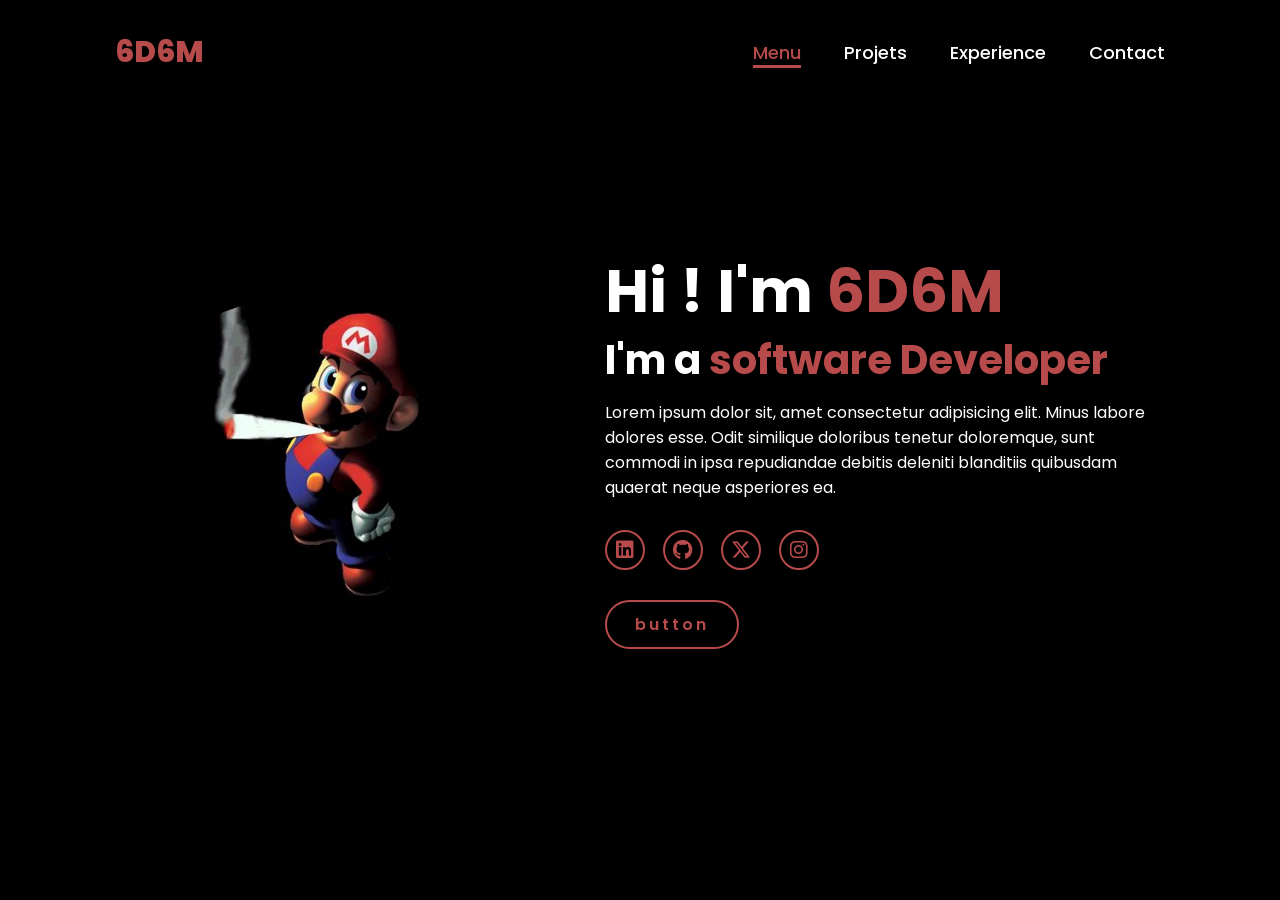
==== html.html @ 11e48981 "prtfl internet" ====
<!DOCTYPE html>
<html lang="en">
<head>
    <meta charset="UTF-8">
    <meta name="viewport" content="width=device-width, initial-scale=1.0">
    <link rel="stylesheet" href="https://cdnjs.cloudflare.com/ajax/libs/font-awesome/6.5.2/css/all.min.css">
    <link rel="stylesheet" href="/css/css.css">
    <title>Document</title>
</head>
<body>

    <header>
        <a href="#" class="logo">6D6M</a>

        <nav>
            <a href="#" class="active">Menu</a>
            <a href="#">Projets</a>
            <a href="#">Experience</a>
            <a href="#">Contact</a>
        </nav>
    </header>

    <section class="home">
        <div class="home-img">
            <img src="/OIP (1).jpg" alt="">
        </div>
        <div class="home-content">
            <h1>Hi ! I'm <span>6D6M</span></h1>
            <h3 class="typing-text">I'm a <span></span></h3>
            <p>Lorem ipsum dolor sit, amet consectetur adipisicing elit. Minus labore dolores esse. Odit similique doloribus tenetur doloremque, sunt commodi in ipsa repudiandae debitis deleniti blanditiis quibusdam quaerat neque asperiores ea.</p>
            <div class="social-icons">
                <a href="#"><i class="fa-brands fa-linkedin"></i></a>
                <a href="#"><i class="fa-brands fa-github"></i></a>
                <a href="#"><i class="fa-brands fa-x-twitter"></i></a>
                <a href="#"><i class="fa-brands fa-instagram"></i></a>
            </div>
            <a href="#" class="btn">button</a>
        </div>
    </section>
</body>
</html>
---- css/css.css ----
@import url('https://fonts.googleapis.com/css2?family=Poppins:wght@100;200;300;400;500;600&display=swap');

*{
    margin: 0;
    padding: 0;
    box-sizing: border-box;
    text-decoration: none;
    border: none;
    outline: none;
    font-family: 'Poppins', sans-serif;
}
html{
    font-size: 62.5%;
}
body{
    width: 100%;
    height: 100vh;
    overflow-x: hidden;
    background-color: black;
    color: white;
}
header{
    margin-top: 20px;
    position: fixed;
    top: 0;
    left: 0;
    width: 100%;
    padding: 1rem 9%;
    background-color: transparent;
    filter: drop-shadow(10px);
    display: flex;
    justify-content: space-between;
    align-items: center;
    z-index: 100;
}
.logo{
    font-size: 3rem;
    color: #b74b4b;
    font-weight: 800;
    cursor: pointer;
    transition: 0.5s ease;
}
.logo:hover{
    transform: scale(1.1);
}
nav a{
    font-size: 1.8rem;
    color: white;
    margin-left: 4rem;
    font-weight: 500;
    transition: 0.3s ease;
    border-bottom: 3px solid transparent;
}
nav a:hover,
nav a.active{
    color: #b74b4b;
    border-bottom: 3px solid #b74b4b;
}
@media(max-width:995px){
    nav{
        position: absolute;
        display: none;
        top: 0;
        right: 0;
        width: 40%;
        border-left: 3px solid #b74b4b;
        border-bottom: 3px solid #b74b4b;
        border-bottom-left-radius: 2rem;
        padding: 1rem solid;
        background-color: #161616;
        border-top: 0.1rem solid rgba(0,0,0,0.1);
    }
    nav.active{
        display: block;
    }
    nav a{
        display: block;
        font-size: 2rem;
        margin: 3rem 0;
    }
    nav a:hover,
    nav a.active{
        padding: 1rem;
        border-radius: 0.5rem;
        border-bottom: 0.5rem solid #b74b4b;
    }
}
section{
    min-height: 100vh;
    padding: 5rem 9% 5rem;
}
.home{
    display: flex;
    justify-content: center;
    align-items: center;
    gap: 8rem;
    background-color: black;
}
.home .home-content h1{
    font-size: 6rem;
    font-weight: 700;
    line-height: 1.3;
}
span{
    color: #b74b4b;
}
.home-content h3{
    font-size: 4rem;
    margin-bottom: 1rem;
    font-weight: 700;
}
.home-content p{
    font-size: 1.6rem;
}
.home-img{
    border-radius: 50%;
}
.home-img img{
    position: relative;
    width: 32vw;
    border-radius: 50%;
    box-shadow: 0 0 25px solid #b74b4b;
    cursor: pointer;
    transition: 0.2s linear;
}
.home-img img:hover{
    font-size: 1.8rem;
    font-weight: 500;
}
.social-icons a{
    display: inline-flex;
    justify-content: center;
    align-items: center;
    width: 4rem;
    height: 4rem;
    background-color: transparent;
    border: 0.2rem solid #b74b4b;
    font-size: 2rem;
    border-radius: 50%;
    margin: 3rem 1.5rem 3rem 0;
    transition: 0.3s ease;
    color: #b74b4b;
}
.social-icons a:hover{
    color: black;
    transform: scale(1.3) translateY(-5px);
    background-color: #b74b4b;
    box-shadow: 0  0 25px #b74b4b;
}
.btn{
    display: inline-block;
    padding: 1rem 2.8rem;
    background-color: black;
    border-radius: 4rem;
    font-size: 1.6rem;
    color: #b74b4b;
    letter-spacing: 0.3rem;
    font-weight: 600;
    border: 2px solid #b74b4b;
    transition: 0.3s ease;
    cursor: pointer;
}
.btn:hover{
    transform: scale3d(1.03);
    background-color: #b74b4b;
    color: black;
    box-shadow: 0 0 25px #b74b4b;
}
.typing-text{
    font-size: 34px;
    font-weight: 600;
    min-width: 280px;
}
.typing-text span{
    position: relative;
}
.typing-text span::before{
    content: "software Developer";
    color: #b74b4b;
    animation: words 15s infinite;
}
.typing-text span::after{
    content: "";
    background-color: black;
    position: absolute;
    width: calc(100% + 8px);
    height: 100%;
    border-left: 3px solid black;
    right: -8;
    animation: cursor 0.6s infinite;
}
@keyframes cursor{
    to{
        border-left: 3px solid #b74b4b;
    }
}
@keyframes words{
    0%, 25%{
        content: "Web Developer";
    }
    26%, 51%{
        content: "Developer";
    }
    52%, 77%{
        content: "Web Designer";
    }
    78%, 100%{
        content: "Bot Developer";
    }
}
@media (max-width: 1000px){
    .home{
        gap: 4rem;
    }
}
@media(max-width:995px){
    .home{
        flex-direction: column;
        margin: 5rem 4rem;
    }
    .home .home-content h3{
        font-size: 2.5rem;
    }
    .home-content h1{
        font-size: 5rem;
    }
    .home-img img{
        width: 70vw;
        margin-top: 4rem;
    }
}
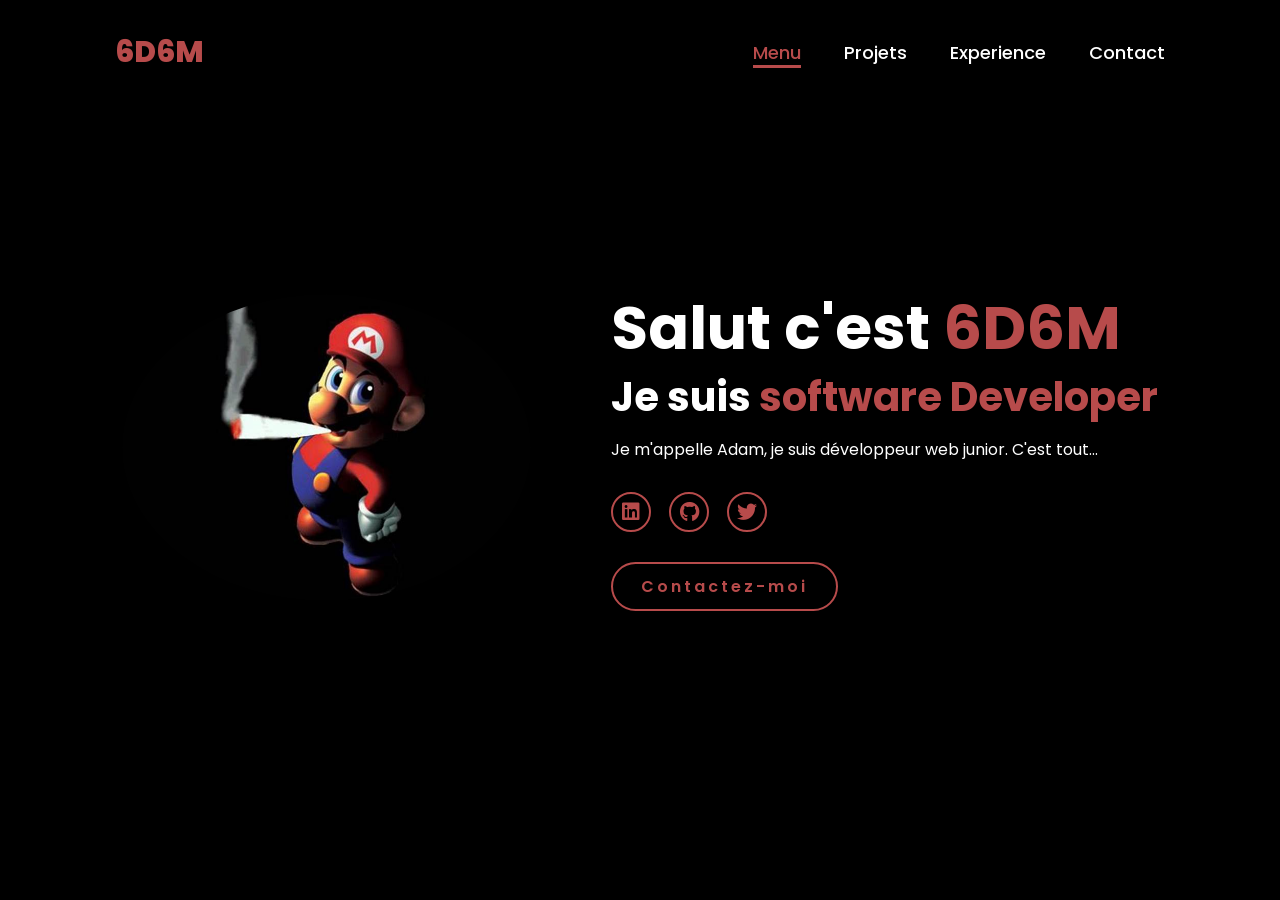
==== commit f66c9dd0: "3.0" ====
--- a/html.html
+++ b/html.html
@@ -11,31 +11,30 @@
 <body>
 
     <header>
-        <a href="#" class="logo">6D6M</a>
+        <a href="/navbar/xxx.html" class="logo">6D6M</a>
 
         <nav>
             <a href="#" class="active">Menu</a>
-            <a href="#">Projets</a>
-            <a href="#">Experience</a>
-            <a href="#">Contact</a>
+            <a href="/navbar/projets.html">Projets</a>
+            <a href="/navbar/experience.html">Experience</a>
+            <a href="/navbar/contact.html">Contact</a>
         </nav>
     </header>
 
     <section class="home">
         <div class="home-img">
-            <img src="/OIP (1).jpg" alt="">
+            <img src="/img/mario.jpg" alt="image">
         </div>
         <div class="home-content">
-            <h1>Hi ! I'm <span>6D6M</span></h1>
-            <h3 class="typing-text">I'm a <span></span></h3>
-            <p>Lorem ipsum dolor sit, amet consectetur adipisicing elit. Minus labore dolores esse. Odit similique doloribus tenetur doloremque, sunt commodi in ipsa repudiandae debitis deleniti blanditiis quibusdam quaerat neque asperiores ea.</p>
+            <h1>Salut c'est <span>6D6M</span></h1>
+            <h3 class="typing-text">Je suis <span></span></h3>
+            <p>Je m'appelle Adam, je suis développeur web junior. C'est tout...</p>
             <div class="social-icons">
-                <a href="#"><i class="fa-brands fa-linkedin"></i></a>
-                <a href="#"><i class="fa-brands fa-github"></i></a>
-                <a href="#"><i class="fa-brands fa-x-twitter"></i></a>
-                <a href="#"><i class="fa-brands fa-instagram"></i></a>
+                <a href="https://www.linkedin.com/in/adam-abbari-3b944a253?utm_source=share&utm_campaign=share_via&utm_content=profile&utm_medium=ios_app"><i class="fa-brands fa-linkedin"></i></a>
+                <a href="https://github.com/6d6m"><i class="fa-brands fa-github"></i></a>
+                <a href="#"><i class="fa-brands fa-twitter"></i></a>
             </div>
-            <a href="#" class="btn">button</a>
+            <a href="#" class="btn">Contactez-moi</a>
         </div>
     </section>
 </body>
--- a/css/css.css
+++ b/css/css.css
@@ -1,5 +1,7 @@
 
 @import url('https://fonts.googleapis.com/css2?family=Poppins:wght@100;200;300;400;500;600&display=swap');
+
+/* RESET */
 
 *{
     margin: 0;
@@ -10,9 +12,15 @@
     outline: none;
     font-family: 'Poppins', sans-serif;
 }
+
+/* HTML J'CROIS */
+
 html{
     font-size: 62.5%;
 }
+
+/* CSS BODY */
+
 body{
     width: 100%;
     height: 100vh;
@@ -20,6 +28,9 @@
     background-color: black;
     color: white;
 }
+
+/* CSS HEADER */
+
 header{
     margin-top: 20px;
     position: fixed;
@@ -34,6 +45,9 @@
     align-items: center;
     z-index: 100;
 }
+
+/* CSS LOGO + HOVER */
+
 .logo{
     font-size: 3rem;
     color: #b74b4b;
@@ -44,6 +58,9 @@
 .logo:hover{
     transform: scale(1.1);
 }
+
+/* NAV + MEDIA QUERY NAV */
+
 nav a{
     font-size: 1.8rem;
     color: white;
@@ -86,10 +103,16 @@
         border-bottom: 0.5rem solid #b74b4b;
     }
 }
+
+/* TAILLE DE LA PAGE */
+
 section{
     min-height: 100vh;
     padding: 5rem 9% 5rem;
 }
+
+/* STYLE PAGE + IMAGE */
+
 .home{
     display: flex;
     justify-content: center;
@@ -128,6 +151,9 @@
     font-size: 1.8rem;
     font-weight: 500;
 }
+
+/* SOCIAL MEDIA */
+
 .social-icons a{
     display: inline-flex;
     justify-content: center;
@@ -148,6 +174,9 @@
     background-color: #b74b4b;
     box-shadow: 0  0 25px #b74b4b;
 }
+
+/* BOUTTON + HOVER */
+
 .btn{
     display: inline-block;
     padding: 1rem 2.8rem;
@@ -167,6 +196,9 @@
     color: black;
     box-shadow: 0 0 25px #b74b4b;
 }
+
+/* ANIMATION CHANGEMENT DE TEXTE */
+
 .typing-text{
     font-size: 34px;
     font-weight: 600;
@@ -178,7 +210,7 @@
 .typing-text span::before{
     content: "software Developer";
     color: #b74b4b;
-    animation: words 15s infinite;
+    animation: words 20s infinite;
 }
 .typing-text span::after{
     content: "";
@@ -190,25 +222,35 @@
     right: -8;
     animation: cursor 0.6s infinite;
 }
+
+/* KEYFRAMES ANIMATION CHANGEMENT DE TEXTE */
+
 @keyframes cursor{
     to{
         border-left: 3px solid #b74b4b;
     }
 }
+
 @keyframes words{
-    0%, 25%{
+    0%, 20%{
         content: "Web Developer";
     }
-    26%, 51%{
+    21%, 41%{
+        content: "Bot Developer";
+    }
+    42%, 62%{
+        content: "Web Designer";
+    }
+    63%, 83%{
+        content: "Flemmard";
+    }
+    84%, 100%{
         content: "Developer";
     }
-    52%, 77%{
-        content: "Web Designer";
-    }
-    78%, 100%{
-        content: "Bot Developer";
-    }
-}
+}
+
+/* RESPONSIVE PART */
+
 @media (max-width: 1000px){
     .home{
         gap: 4rem;
@@ -229,4 +271,78 @@
         width: 70vw;
         margin-top: 4rem;
     }
+}
+
+
+/* CSS PAGE CONTACT */
+
+.containerC{
+    display: flex;
+    justify-content: center;
+    align-items: center;
+}
+
+.mainC{
+    width: 90%;
+    height: 70vh;
+    display: flex;
+    justify-content: center;
+    align-items: center;
+}
+
+.card {
+    width: 320px;
+    height: 384px;
+    margin: 40px;
+    display: flex;
+    justify-content: center;
+    align-items: center;
+    flex-direction: column;
+    border-radius: 30px;
+    background: #212121;
+    box-shadow: 15px 15px 30px rgb(25, 25, 25),
+                -15px -15px 30px rgb(60, 60, 60);
+    position: relative; /* Nécessaire pour le déplacement */
+    transition: transform 0.3s ease-in-out;
+}
+
+.card:hover{
+    box-shadow: -15px -15px 30px rgb(25, 25, 25),
+    15px 15px 30px rgb(60, 60, 60);
+    transform: translate(-10px, -10px); /* Déplace la carte de 20px à droite et en bas */
+}
+
+.imgC img{
+    height: 195px;
+}
+
+.imgC{
+    height: 200px;
+    width: 70%;
+    margin-bottom: 40px;
+    display: flex;
+    justify-content: center;
+    align-items: center;
+}
+
+/* BOUTON DE LA PAGE CONTACT */
+
+.button{
+    display: inline-block;
+    padding: 1.5rem 2.8rem;
+    background-color: black;
+    border-radius: 20px;
+    font-size: 1.6rem;
+    color: #b74b4b;
+    letter-spacing: 0.3rem;
+    font-weight: 600;
+    border: 2px solid #b74b4b;
+    transition: 0.3s ease;
+    cursor: pointer;
+}
+.button:hover{
+    transform: scale3d(1.03);
+    background-color: #b74b4b;
+    color: black;
+    box-shadow: 0 0 25px #b74b4b;
 }
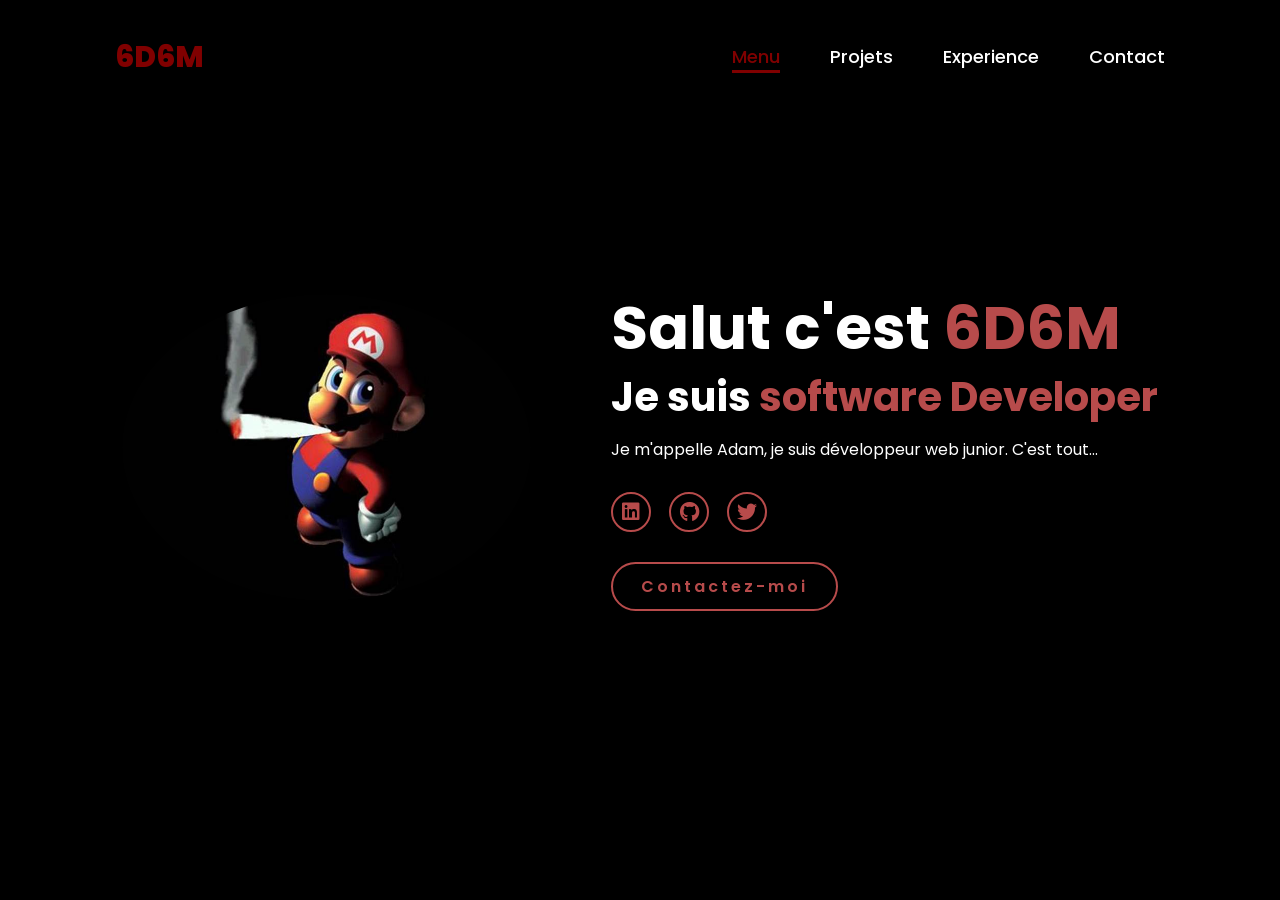
==== commit 5f69444b: "presque fini" ====
--- a/html.html
+++ b/html.html
@@ -10,16 +10,34 @@
 </head>
 <body>
 
+    <script>
+        document.addEventListener("DOMContentLoaded", () => {
+            const toggle = document.getElementById("menu-toggle");
+            const nav = document.getElementById("navbar");
+
+        toggle?.addEventListener("click", () => {
+            nav.classList.toggle("active");
+            toggle.classList.toggle("active");
+            });
+        });
+    </script>
+
+
     <header>
         <a href="/navbar/xxx.html" class="logo">6D6M</a>
 
-        <nav>
-            <a href="#" class="active">Menu</a>
+        <div class="menu-toggle" id="menu-toggle">
+            <i class="fas fa-bars"></i>
+        </div>
+
+        <nav id="navbar">
+            <a href="/html.html" class="active">Menu</a>
             <a href="/navbar/projets.html">Projets</a>
             <a href="/navbar/experience.html">Experience</a>
             <a href="/navbar/contact.html">Contact</a>
-        </nav>
+        </nav> 
     </header>
+
 
     <section class="home">
         <div class="home-img">
@@ -34,8 +52,9 @@
                 <a href="https://github.com/6d6m"><i class="fa-brands fa-github"></i></a>
                 <a href="#"><i class="fa-brands fa-twitter"></i></a>
             </div>
-            <a href="#" class="btn">Contactez-moi</a>
+            <a href="form.html" class="btn">Contactez-moi</a>
         </div>
     </section>
+
 </body>
 </html>
--- a/css/css.css
+++ b/css/css.css
@@ -13,11 +13,13 @@
     font-family: 'Poppins', sans-serif;
 }
 
+
 /* HTML J'CROIS */
 
 html{
     font-size: 62.5%;
 }
+
 
 /* CSS BODY */
 
@@ -29,11 +31,12 @@
     color: white;
 }
 
+
 /* CSS HEADER */
 
 header{
-    margin-top: 20px;
     position: fixed;
+    height : 115px;
     top: 0;
     left: 0;
     width: 100%;
@@ -44,20 +47,24 @@
     justify-content: space-between;
     align-items: center;
     z-index: 100;
-}
+    backdrop-filter : blur(3px);
+}
+
 
 /* CSS LOGO + HOVER */
 
 .logo{
     font-size: 3rem;
-    color: #b74b4b;
+    color: #800000;
     font-weight: 800;
     cursor: pointer;
     transition: 0.5s ease;
 }
+
 .logo:hover{
     transform: scale(1.1);
 }
+
 
 /* NAV + MEDIA QUERY NAV */
 
@@ -69,11 +76,12 @@
     transition: 0.3s ease;
     border-bottom: 3px solid transparent;
 }
-nav a:hover,
-nav a.active{
-    color: #b74b4b;
-    border-bottom: 3px solid #b74b4b;
-}
+
+nav a:hover, nav a.active{
+    color: #800000;
+    border-bottom: 3px solid #800000;
+}
+
 @media(max-width:995px){
     nav{
         position: absolute;
@@ -104,12 +112,14 @@
     }
 }
 
+
 /* TAILLE DE LA PAGE */
 
 section{
     min-height: 100vh;
     padding: 5rem 9% 5rem;
 }
+
 
 /* STYLE PAGE + IMAGE */
 
@@ -151,6 +161,7 @@
     font-size: 1.8rem;
     font-weight: 500;
 }
+
 
 /* SOCIAL MEDIA */
 
@@ -174,6 +185,7 @@
     background-color: #b74b4b;
     box-shadow: 0  0 25px #b74b4b;
 }
+
 
 /* BOUTTON + HOVER */
 
@@ -197,6 +209,7 @@
     box-shadow: 0 0 25px #b74b4b;
 }
 
+
 /* ANIMATION CHANGEMENT DE TEXTE */
 
 .typing-text{
@@ -223,6 +236,7 @@
     animation: cursor 0.6s infinite;
 }
 
+
 /* KEYFRAMES ANIMATION CHANGEMENT DE TEXTE */
 
 @keyframes cursor{
@@ -248,6 +262,7 @@
         content: "Developer";
     }
 }
+
 
 /* RESPONSIVE PART */
 
@@ -273,76 +288,275 @@
     }
 }
 
+@media  (max-width: 1465px){
+    .mainC{
+        display: flex;
+        flex-wrap: wrap;
+    }
+}
+
+
+/* NAV */
+
+@media (max-width: 995px) {
+    nav{
+        flex-direction: column;
+        align-items: center;
+    }
+    nav a{
+        width: 100%;
+        display: flex;
+        align-items: center;
+        justify-content: center;
+    }
+}
+
 
 /* CSS PAGE CONTACT */
 
-.containerC{
-    display: flex;
-    justify-content: center;
-    align-items: center;
-}
-
-.mainC{
+.containerC {
+    display: flex;
+    justify-content: center;
+    align-items: center;
+    margin-top: 80px;
+    width: 100%;
+}
+
+.mainC {
     width: 90%;
-    height: 70vh;
-    display: flex;
-    justify-content: center;
-    align-items: center;
+    max-width: 2000px;
+    min-height: 70vh;
+    display: flex;
+    flex-wrap: wrap;
+    justify-content: center;
+    align-items: center;
+    padding: 40px 0;
+    gap: 40px;
 }
 
 .card {
-    width: 320px;
-    height: 384px;
-    margin: 40px;
-    display: flex;
-    justify-content: center;
-    align-items: center;
+    width: 315px;
+    height: 420px;
+    display: flex;
     flex-direction: column;
+    justify-content: center;
+    align-items: center;
     border-radius: 30px;
-    background: #212121;
-    box-shadow: 15px 15px 30px rgb(25, 25, 25),
-                -15px -15px 30px rgb(60, 60, 60);
-    position: relative; /* Nécessaire pour le déplacement */
-    transition: transform 0.3s ease-in-out;
-}
-
-.card:hover{
-    box-shadow: -15px -15px 30px rgb(25, 25, 25),
-    15px 15px 30px rgb(60, 60, 60);
-    transform: translate(-10px, -10px); /* Déplace la carte de 20px à droite et en bas */
-}
-
-.imgC img{
-    height: 195px;
-}
-
-.imgC{
-    height: 200px;
+    background: #121212;
+    transition: transform 0.3s ease-in-out, box-shadow 0.3s ease-in-out;
+}
+
+.card:hover {
+    box-shadow: 0 0 40px #cbcbcb;
+    transform: translateY(-10px);
+}
+
+.imgC {
     width: 70%;
-    margin-bottom: 40px;
-    display: flex;
-    justify-content: center;
-    align-items: center;
-}
+    height: 220px;
+    display: flex;
+    justify-content: center;
+    align-items: center;
+    margin-bottom: 30px;
+}
+
+.imgC img {
+    max-width: 100%;
+    max-height: 100%;
+    object-fit: contain;
+}
+
+.card h3 {
+    color: white;
+    font-size: 24px;
+    margin: 0;
+    margin-bottom: 20px;
+}
+
 
 /* BOUTON DE LA PAGE CONTACT */
 
-.button{
+.btnLien {
     display: inline-block;
     padding: 1.5rem 2.8rem;
-    background-color: black;
+    background-color: #1A1A1A;
     border-radius: 20px;
     font-size: 1.6rem;
-    color: #b74b4b;
+    color: #FFFFFF;
     letter-spacing: 0.3rem;
     font-weight: 600;
-    border: 2px solid #b74b4b;
+    border: 2px solid #800000;
     transition: 0.3s ease;
     cursor: pointer;
 }
-.button:hover{
+
+.btnLien:hover {
+    background-color: #800000;
+    color: #FFFFFF;
+    box-shadow: 0 0 20px rgba(169, 68, 68, 0.4);
+    transform: scale3d(1.03, 1.03, 1.03);
+}
+
+
+/* FORMULAIRE */
+
+.sectionForm {
+    display: flex;
+    justify-content: center;
+    align-items: center;
+    height: 100vh;
+}
+
+.formulaire {
+    padding: 20px;
+    border-radius: 10px;
+    box-shadow: 0px 4px 10px rgba(0, 0, 0, 0.1);
+    width: 350px;
+}
+
+form ul {
+    list-style: none;
+    padding: 0;
+}
+
+form li {
+    margin-bottom: 15px;
+}
+
+label {
+    font-weight: bold;
+    display: block;
+    margin-bottom: 5px;
+}
+
+input, textarea {
+    width: 100%;
+    padding: 10px;
+    border-radius: 5px;
+    font-size: 16px;
+}
+
+input:focus, textarea:focus {
+    border-color: #b74b4b;
+    outline: none;
+    box-shadow: 0px 0px 10px rgba(255, 0, 0, 0.8);
+}
+
+textarea {
+    resize: vertical;
+    min-height: 100px;
+}
+
+button {
+    width: 100%;
+    padding: 10px;
+    background-color: black;
+    color: white;
+    border: 1px solid white;
+    border-radius: 5px;
+    font-size: 18px;
+    cursor: pointer;
+    transition: background 0.3s;
+}
+
+button:hover {
     transform: scale3d(1.03);
     background-color: #b74b4b;
+    border: none;
     color: black;
     box-shadow: 0 0 25px #b74b4b;
-}+}
+
+/* EXPERIENCE */
+
+.xp {
+    display: flex;
+    justify-content: center;
+    align-items: center;
+    height: 1400px;
+}
+
+.experience {
+    width: 1500px;
+    height: 1000px;
+    display: flex;
+    flex-wrap: wrap;
+    justify-content: space-between;
+    gap: 60px;
+    padding: 20px; 
+}
+
+.imgC img {
+    width: 100%;
+    height: auto;
+    object-fit: cover;
+}
+
+.textexp h2 {
+    margin-top: 10px;
+    font-size: 26px;
+    color: #b74b4b;
+    text-align: center;
+}
+
+/* RESPONSIVE CARD */
+
+@media (max-width: 1200px) {
+    .experience {
+        width: 100%;
+        justify-content: center;
+    }
+}
+
+@media (max-width: 1024px) {
+    .experience {
+        width: 100%;
+        justify-content: center;
+    }
+}
+
+@media (max-width: 767px) {
+    .experience {
+        width: 100%;
+        justify-content: center;
+    }
+}
+
+/* MENU BURGER */
+
+/* Masquer le menu burger sur les grands écrans */
+.menu-toggle {
+    display: none;
+}
+
+/* Menu de navigation de base (desktop) */
+nav {
+    display: flex;
+    gap: 1rem;
+}
+
+@media (max-width: 995px) {
+    .menu-toggle {
+        display: block;
+        font-size: 2.5rem;
+        cursor: pointer;
+        color: white;
+        z-index: 1001;
+    }
+
+    nav {
+        display: none;
+        flex-direction: column;
+        background-color: #111;
+        position: absolute;
+        top: 80px;
+        right: 0;
+        width: 200px;
+        padding: 1rem;
+        z-index: 1000;
+    }
+
+    nav.active {
+        display: flex;
+    }
+}
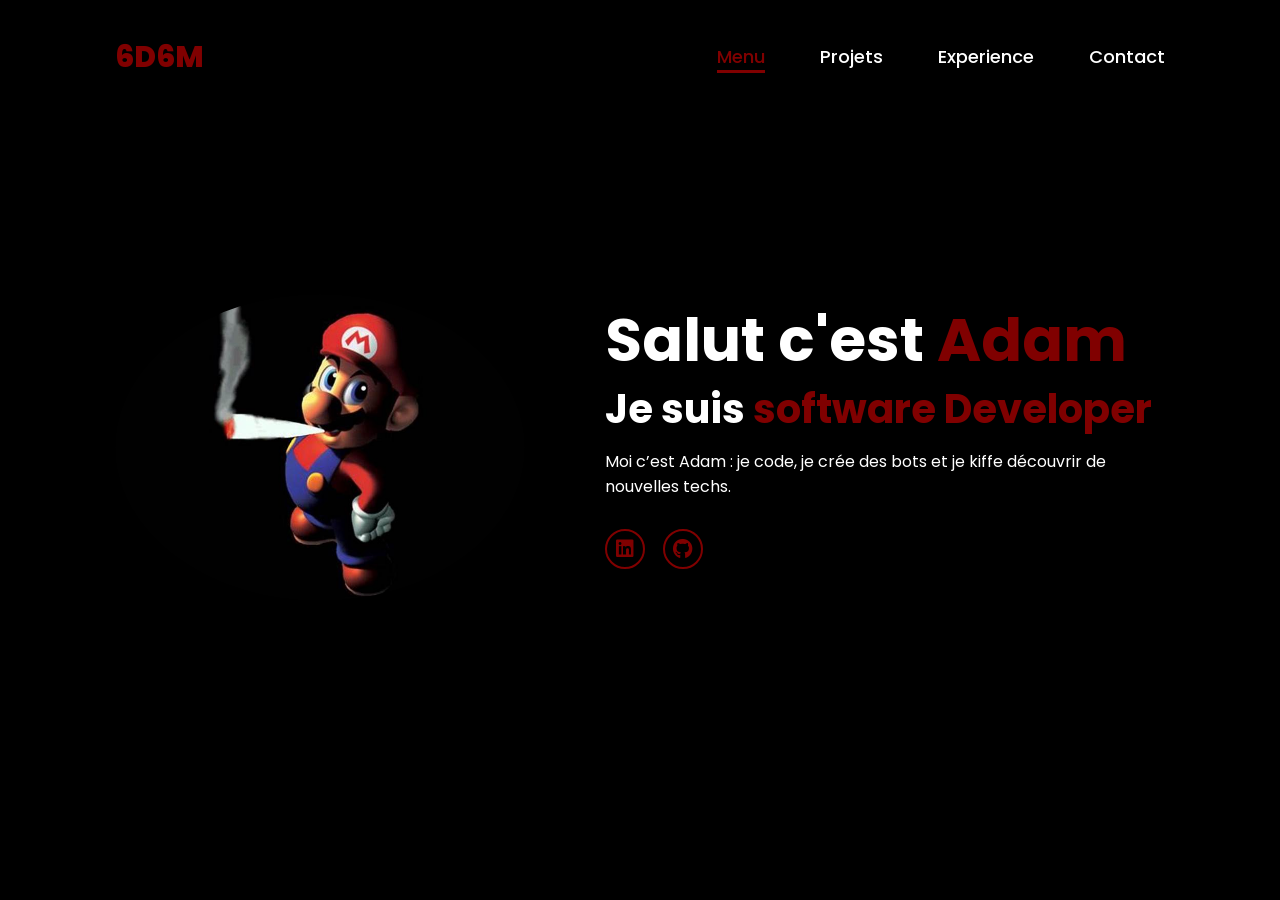
==== commit 55eaf037: "final" ====
--- a/html.html
+++ b/html.html
@@ -10,7 +10,7 @@
 </head>
 <body>
 
-    <script>
+    <!-- <script>
         document.addEventListener("DOMContentLoaded", () => {
             const toggle = document.getElementById("menu-toggle");
             const nav = document.getElementById("navbar");
@@ -20,14 +20,15 @@
             toggle.classList.toggle("active");
             });
         });
-    </script>
+    </script> -->
 
 
     <header>
-        <a href="/navbar/xxx.html" class="logo">6D6M</a>
+        <a class="logo">6D6M</a>
 
-        <div class="menu-toggle" id="menu-toggle">
-            <i class="fas fa-bars"></i>
+        <div class="menu-toggle" id="menu-toggle" aria-label="Ouvrir le menu" aria-expanded="false" aria-controls="navbar">
+            <i class="fa-solid fa-bars icon-bars"></i>
+            <i class="fa-solid fa-xmark icon-close"></i>
         </div>
 
         <nav id="navbar">
@@ -44,17 +45,16 @@
             <img src="/img/mario.jpg" alt="image">
         </div>
         <div class="home-content">
-            <h1>Salut c'est <span>6D6M</span></h1>
+            <h1>Salut c'est<span>Adam</span></h1>
             <h3 class="typing-text">Je suis <span></span></h3>
-            <p>Je m'appelle Adam, je suis développeur web junior. C'est tout...</p>
+            <p>Moi c’est Adam : je code, je crée des bots et je kiffe découvrir de nouvelles techs.</p>
             <div class="social-icons">
                 <a href="https://www.linkedin.com/in/adam-abbari-3b944a253?utm_source=share&utm_campaign=share_via&utm_content=profile&utm_medium=ios_app"><i class="fa-brands fa-linkedin"></i></a>
                 <a href="https://github.com/6d6m"><i class="fa-brands fa-github"></i></a>
-                <a href="#"><i class="fa-brands fa-twitter"></i></a>
             </div>
-            <a href="form.html" class="btn">Contactez-moi</a>
         </div>
     </section>
 
+    <script src="/script/burger.js" defer></script>
 </body>
 </html>
--- a/css/css.css
+++ b/css/css.css
@@ -1,8 +1,10 @@
+/* ========================================
+   IMPORTS & RESET
+======================================== */
 
 @import url('https://fonts.googleapis.com/css2?family=Poppins:wght@100;200;300;400;500;600&display=swap');
 
-/* RESET */
-
+/* Reset CSS */
 *{
     margin: 0;
     padding: 0;
@@ -13,15 +15,13 @@
     font-family: 'Poppins', sans-serif;
 }
 
-
-/* HTML J'CROIS */
+/* ========================================
+   CONFIGURATION DE BASE
+======================================== */
 
 html{
     font-size: 62.5%;
 }
-
-
-/* CSS BODY */
 
 body{
     width: 100%;
@@ -31,9 +31,67 @@
     color: white;
 }
 
-
-/* CSS HEADER */
-
+section{
+    min-height: 100vh;
+    padding: 5rem 9% 5rem;
+}
+
+/* ========================================
+   TYPOGRAPHIE
+======================================== */
+
+h1 span::before {
+    content: " ";
+}
+
+h2{
+    display: flex;
+    align-items: center;
+    justify-content: center;
+    font-size: 3rem;
+    text-align: center;
+    width: 100%;
+    margin: 2rem 0;
+    padding: 0 2rem;
+}
+
+span{
+    color: #800000;
+}
+
+/* Animation de texte dynamique */
+.typing-text{
+    font-size: 34px;
+    font-weight: 600;
+    min-width: 280px;
+}
+
+.typing-text span{
+    position: relative;
+}
+
+.typing-text span::before{
+    content: "software Developer";
+    color: #800000;
+    animation: words 20s infinite;
+}
+
+.typing-text span::after{
+    content: "";
+    background-color: black;
+    position: absolute;
+    width: calc(100% + 8px);
+    height: 100%;
+    border-left: 3px solid black;
+    right: -8;
+    animation: cursor 0.6s infinite;
+}
+
+/* ========================================
+   HEADER & NAVIGATION
+======================================== */
+
+/* Header principal */
 header{
     position: fixed;
     height : 115px;
@@ -50,9 +108,7 @@
     backdrop-filter : blur(3px);
 }
 
-
-/* CSS LOGO + HOVER */
-
+/* Logo */
 .logo{
     font-size: 3rem;
     color: #800000;
@@ -65,8 +121,11 @@
     transform: scale(1.1);
 }
 
-
-/* NAV + MEDIA QUERY NAV */
+/* Navigation desktop */
+nav {
+    display: flex;
+    gap: 1.5rem;
+}
 
 nav a{
     font-size: 1.8rem;
@@ -74,7 +133,7 @@
     margin-left: 4rem;
     font-weight: 500;
     transition: 0.3s ease;
-    border-bottom: 3px solid transparent;
+    border-bottom: 2px solid transparent;
 }
 
 nav a:hover, nav a.active{
@@ -82,46 +141,175 @@
     border-bottom: 3px solid #800000;
 }
 
-@media(max-width:995px){
-    nav{
+/* ========================================
+   MENU BURGER RESPONSIVE
+======================================== */
+
+/* Bouton burger */
+.menu-toggle {
+    display: none;
+}
+
+/* Styles mobile */
+@media (max-width: 995px) {
+    .menu-toggle {
+        display: block;
+        font-size: 2.5rem;
+        cursor: pointer;
+        color: white;
+        z-index: 1001;
+        position: relative;
+        width: 40px;
+        height: 40px;
+        transition: transform 200ms ease;
+    }
+
+    /* Micro-interaction: légère rotation au hover */
+    .menu-toggle:hover {
+        transform: rotate(5deg) scale(1.05);
+    }
+
+    /* Icônes bars/croix avec transition améliorée */
+    .menu-toggle .icon-bars,
+    .menu-toggle .icon-close {
         position: absolute;
+        top: 50%;
+        left: 50%;
+        transform: translate(-50%, -50%) scale(1);
+        transition: opacity 250ms cubic-bezier(0.4, 0, 0.2, 1), 
+                    transform 250ms cubic-bezier(0.4, 0, 0.2, 1);
+        will-change: opacity, transform;
+    }
+    .menu-toggle .icon-close { 
+        opacity: 0; 
+        transform: translate(-50%, -50%) scale(0.8) rotate(90deg); 
+    }
+    .menu-toggle.active .icon-bars { 
+        opacity: 0; 
+        transform: translate(-50%, -50%) scale(0.8) rotate(-90deg); 
+    }
+    .menu-toggle.active .icon-close { 
+        opacity: 1; 
+        transform: translate(-50%, -50%) scale(1) rotate(0deg); 
+    }
+
+    /* Menu mobile */
+    nav {
         display: none;
-        top: 0;
-        right: 0;
-        width: 40%;
-        border-left: 3px solid #b74b4b;
-        border-bottom: 3px solid #b74b4b;
-        border-bottom-left-radius: 2rem;
-        padding: 1rem solid;
-        background-color: #161616;
-        border-top: 0.1rem solid rgba(0,0,0,0.1);
-    }
-    nav.active{
-        display: block;
-    }
-    nav a{
-        display: block;
-        font-size: 2rem;
-        margin: 3rem 0;
-    }
-    nav a:hover,
-    nav a.active{
-        padding: 1rem;
-        border-radius: 0.5rem;
-        border-bottom: 0.5rem solid #b74b4b;
-    }
-}
-
-
-/* TAILLE DE LA PAGE */
-
-section{
-    min-height: 100vh;
-    padding: 5rem 9% 5rem;
-}
-
-
-/* STYLE PAGE + IMAGE */
+        flex-direction: column;
+        background: linear-gradient(135deg, rgba(15, 15, 15, 0.98), rgba(25, 25, 25, 0.95));
+        backdrop-filter: blur(12px);
+        position: fixed;
+        top: 100px;
+        right: 1rem;
+        left: 1rem;
+        padding: 1.2rem 0;
+        z-index: 1000;
+        border: 1px solid rgba(128, 0, 0, 0.4);
+        border-radius: 24px;
+        box-shadow: 0 25px 50px rgba(0, 0, 0, 0.4), 
+                    0 0 0 1px rgba(255, 255, 255, 0.05);
+        /* Transition apparence améliorée */
+        opacity: 0;
+        transform: translateY(-25px) scale(0.9);
+        transition: all 350ms cubic-bezier(0.34, 1.56, 0.64, 1);
+        will-change: opacity, transform;
+    }
+
+    nav.active { 
+        display: flex; 
+        opacity: 1; 
+        transform: translateY(0) scale(1); 
+    }
+
+    /* Animation d'entrée échelonnée des liens */
+    nav.active a {
+        animation: slideInStagger 400ms cubic-bezier(0.34, 1.56, 0.64, 1) forwards;
+    }
+
+    nav.active a:nth-child(1) { animation-delay: 50ms; }
+    nav.active a:nth-child(2) { animation-delay: 100ms; }
+    nav.active a:nth-child(3) { animation-delay: 150ms; }
+    nav.active a:nth-child(4) { animation-delay: 200ms; }
+
+    nav a {
+        display: flex;
+        align-items: center;
+        justify-content: center;
+        font-size: 1.6rem;
+        padding: 1.1rem 2rem;
+        margin: 0.3rem 1rem;
+        text-align: center;
+        transition: all 250ms cubic-bezier(0.4, 0, 0.2, 1);
+        border-radius: 14px;
+        letter-spacing: 0.5px;
+        font-weight: 500;
+        position: relative;
+        overflow: hidden;
+        will-change: transform, background-color, box-shadow;
+        opacity: 0; /* Initial state for stagger animation */
+    }
+
+    /* Indicateur de page active */
+    nav a.active::after {
+        content: '●';
+        position: absolute;
+        right: 1rem;
+        color: #b74b4b;
+        font-size: 0.8rem;
+        animation: pulse 2s infinite;
+    }
+
+    /* Effet ripple au clic */
+    nav a::before {
+        content: '';
+        position: absolute;
+        top: 50%;
+        left: 50%;
+        width: 0;
+        height: 0;
+        background: rgba(255, 255, 255, 0.1);
+        border-radius: 50%;
+        transform: translate(-50%, -50%);
+        transition: width 300ms ease, height 300ms ease;
+    }
+
+    nav a:active::before {
+        width: 300px;
+        height: 300px;
+    }
+
+    /* Hover élégant avec effet de glow amélioré */
+    nav a:hover {
+        color: #ffffff;
+        background: linear-gradient(135deg, rgba(128, 0, 0, 0.9), rgba(183, 75, 75, 0.7));
+        transform: translateY(-3px) scale(1.02);
+        box-shadow: 0 12px 30px rgba(128, 0, 0, 0.5),
+                    0 0 0 1px rgba(128, 0, 0, 0.3);
+    }
+
+    /* État actif plus subtil */
+    nav a.active {
+        color: #ffffff;
+        background: rgba(128, 0, 0, 0.5);
+        border: 1px solid rgba(128, 0, 0, 0.7);
+        box-shadow: 0 4px 15px rgba(128, 0, 0, 0.3);
+    }
+
+    /* État focus accessible amélioré */
+    nav a:focus-visible {
+        outline: 3px solid #b74b4b;
+        outline-offset: 3px;
+        background: rgba(128, 0, 0, 0.3);
+    }
+
+    /* Garde la croix blanche même quand le menu est actif */
+    .menu-toggle.active { color: white; }
+}
+
+/* ========================================
+   PAGE D'ACCUEIL
+======================================== */
 
 .home{
     display: flex;
@@ -130,40 +318,44 @@
     gap: 8rem;
     background-color: black;
 }
+
 .home .home-content h1{
     font-size: 6rem;
     font-weight: 700;
     line-height: 1.3;
 }
-span{
-    color: #b74b4b;
-}
+
 .home-content h3{
     font-size: 4rem;
     margin-bottom: 1rem;
     font-weight: 700;
 }
+
 .home-content p{
     font-size: 1.6rem;
 }
+
 .home-img{
     border-radius: 50%;
 }
+
 .home-img img{
     position: relative;
     width: 32vw;
     border-radius: 50%;
-    box-shadow: 0 0 25px solid #b74b4b;
+    box-shadow: 0 0 25px solid #800000;
     cursor: pointer;
     transition: 0.2s linear;
 }
+
 .home-img img:hover{
     font-size: 1.8rem;
     font-weight: 500;
 }
 
-
-/* SOCIAL MEDIA */
+/* ========================================
+   RÉSEAUX SOCIAUX
+======================================== */
 
 .social-icons a{
     display: inline-flex;
@@ -172,22 +364,25 @@
     width: 4rem;
     height: 4rem;
     background-color: transparent;
-    border: 0.2rem solid #b74b4b;
+    border: 0.2rem solid #800000;
     font-size: 2rem;
     border-radius: 50%;
     margin: 3rem 1.5rem 3rem 0;
     transition: 0.3s ease;
-    color: #b74b4b;
-}
+    color: #800000;
+}
+
 .social-icons a:hover{
     color: black;
     transform: scale(1.3) translateY(-5px);
+    border: 2px solid #b74b4b;
     background-color: #b74b4b;
     box-shadow: 0  0 25px #b74b4b;
 }
 
-
-/* BOUTTON + HOVER */
+/* ========================================
+   BOUTONS
+======================================== */
 
 .btn{
     display: inline-block;
@@ -195,186 +390,21 @@
     background-color: black;
     border-radius: 4rem;
     font-size: 1.6rem;
-    color: #b74b4b;
+    color: #800000;
     letter-spacing: 0.3rem;
     font-weight: 600;
-    border: 2px solid #b74b4b;
+    border: 2px solid #800000;
     transition: 0.3s ease;
     cursor: pointer;
 }
+
 .btn:hover{
     transform: scale3d(1.03);
+    border: 2px solid #b74b4b;
     background-color: #b74b4b;
     color: black;
     box-shadow: 0 0 25px #b74b4b;
 }
-
-
-/* ANIMATION CHANGEMENT DE TEXTE */
-
-.typing-text{
-    font-size: 34px;
-    font-weight: 600;
-    min-width: 280px;
-}
-.typing-text span{
-    position: relative;
-}
-.typing-text span::before{
-    content: "software Developer";
-    color: #b74b4b;
-    animation: words 20s infinite;
-}
-.typing-text span::after{
-    content: "";
-    background-color: black;
-    position: absolute;
-    width: calc(100% + 8px);
-    height: 100%;
-    border-left: 3px solid black;
-    right: -8;
-    animation: cursor 0.6s infinite;
-}
-
-
-/* KEYFRAMES ANIMATION CHANGEMENT DE TEXTE */
-
-@keyframes cursor{
-    to{
-        border-left: 3px solid #b74b4b;
-    }
-}
-
-@keyframes words{
-    0%, 20%{
-        content: "Web Developer";
-    }
-    21%, 41%{
-        content: "Bot Developer";
-    }
-    42%, 62%{
-        content: "Web Designer";
-    }
-    63%, 83%{
-        content: "Flemmard";
-    }
-    84%, 100%{
-        content: "Developer";
-    }
-}
-
-
-/* RESPONSIVE PART */
-
-@media (max-width: 1000px){
-    .home{
-        gap: 4rem;
-    }
-}
-@media(max-width:995px){
-    .home{
-        flex-direction: column;
-        margin: 5rem 4rem;
-    }
-    .home .home-content h3{
-        font-size: 2.5rem;
-    }
-    .home-content h1{
-        font-size: 5rem;
-    }
-    .home-img img{
-        width: 70vw;
-        margin-top: 4rem;
-    }
-}
-
-@media  (max-width: 1465px){
-    .mainC{
-        display: flex;
-        flex-wrap: wrap;
-    }
-}
-
-
-/* NAV */
-
-@media (max-width: 995px) {
-    nav{
-        flex-direction: column;
-        align-items: center;
-    }
-    nav a{
-        width: 100%;
-        display: flex;
-        align-items: center;
-        justify-content: center;
-    }
-}
-
-
-/* CSS PAGE CONTACT */
-
-.containerC {
-    display: flex;
-    justify-content: center;
-    align-items: center;
-    margin-top: 80px;
-    width: 100%;
-}
-
-.mainC {
-    width: 90%;
-    max-width: 2000px;
-    min-height: 70vh;
-    display: flex;
-    flex-wrap: wrap;
-    justify-content: center;
-    align-items: center;
-    padding: 40px 0;
-    gap: 40px;
-}
-
-.card {
-    width: 315px;
-    height: 420px;
-    display: flex;
-    flex-direction: column;
-    justify-content: center;
-    align-items: center;
-    border-radius: 30px;
-    background: #121212;
-    transition: transform 0.3s ease-in-out, box-shadow 0.3s ease-in-out;
-}
-
-.card:hover {
-    box-shadow: 0 0 40px #cbcbcb;
-    transform: translateY(-10px);
-}
-
-.imgC {
-    width: 70%;
-    height: 220px;
-    display: flex;
-    justify-content: center;
-    align-items: center;
-    margin-bottom: 30px;
-}
-
-.imgC img {
-    max-width: 100%;
-    max-height: 100%;
-    object-fit: contain;
-}
-
-.card h3 {
-    color: white;
-    font-size: 24px;
-    margin: 0;
-    margin-bottom: 20px;
-}
-
-
-/* BOUTON DE LA PAGE CONTACT */
 
 .btnLien {
     display: inline-block;
@@ -397,77 +427,81 @@
     transform: scale3d(1.03, 1.03, 1.03);
 }
 
-
-/* FORMULAIRE */
-
-.sectionForm {
+/* ========================================
+   PAGE CONTACT
+======================================== */
+
+.containerC {
     display: flex;
     justify-content: center;
     align-items: center;
-    height: 100vh;
-}
-
-.formulaire {
-    padding: 20px;
-    border-radius: 10px;
-    box-shadow: 0px 4px 10px rgba(0, 0, 0, 0.1);
-    width: 350px;
-}
-
-form ul {
-    list-style: none;
-    padding: 0;
-}
-
-form li {
-    margin-bottom: 15px;
-}
-
-label {
-    font-weight: bold;
-    display: block;
-    margin-bottom: 5px;
-}
-
-input, textarea {
+    margin-top: 80px;
     width: 100%;
-    padding: 10px;
-    border-radius: 5px;
-    font-size: 16px;
-}
-
-input:focus, textarea:focus {
-    border-color: #b74b4b;
-    outline: none;
-    box-shadow: 0px 0px 10px rgba(255, 0, 0, 0.8);
-}
-
-textarea {
-    resize: vertical;
-    min-height: 100px;
-}
-
-button {
+}
+
+.mainC {
+    width: 90%;
+    max-width: 2000px;
+    min-height: 70vh;
+    display: flex;
+    flex-wrap: wrap;
+    justify-content: center;
+    align-items: center;
+    padding: 40px 0;
+    gap: 40px;
+}
+
+.card {
+    width: 315px;
+    height: 420px;
+    display: flex;
+    flex-direction: column;
+    justify-content: center;
+    align-items: center;
+    border-radius: 30px;
+    background: #121212;
+    transition: transform 0.3s ease-in-out, box-shadow 0.3s ease-in-out;
+}
+
+.card:hover {
+    box-shadow: 0 0 40px #cbcbcb;
+    transform: translateY(-10px);
+}
+
+.imgC {
+    width: 70%;
+    height: 220px;
+    display: flex;
+    justify-content: center;
+    align-items: center;
+    margin-bottom: 30px;
+}
+
+.imgC img {
+    max-width: 100%;
+    max-height: 100%;
+    object-fit: contain;
+}
+
+.card h3 {
+    color: white;
+    font-size: 24px;
+    margin: 0;
+    margin-bottom: 20px;
+}
+
+/* ========================================
+   PAGE EXPERIENCE
+======================================== */
+
+/* Style pour la page experience */
+main {
+    display: flex;
+    flex-direction: column;
+    align-items: center;
     width: 100%;
-    padding: 10px;
-    background-color: black;
-    color: white;
-    border: 1px solid white;
-    border-radius: 5px;
-    font-size: 18px;
-    cursor: pointer;
-    transition: background 0.3s;
-}
-
-button:hover {
-    transform: scale3d(1.03);
-    background-color: #b74b4b;
-    border: none;
-    color: black;
-    box-shadow: 0 0 25px #b74b4b;
-}
-
-/* EXPERIENCE */
+    padding: 0 2rem;
+}
 
 .xp {
     display: flex;
@@ -499,8 +533,120 @@
     text-align: center;
 }
 
-/* RESPONSIVE CARD */
-
+/* ========================================
+   ANIMATIONS & KEYFRAMES
+======================================== */
+
+@keyframes cursor{
+    to{
+        border-left: 3px solid #800000;
+    }
+}
+
+@keyframes words{
+    0%, 20%{
+        content: "Web Developer";
+    }
+    21%, 41%{
+        content: "Bot Developer";
+    }
+    42%, 62%{
+        content: "Web Designer";
+    }
+    63%, 83%{
+        content: "Flemmard";
+    }
+    84%, 100%{
+        content: "Developer";
+    }
+}
+
+@keyframes slideInStagger {
+    0% {
+        opacity: 0;
+        transform: translateX(-20px) scale(0.9);
+    }
+    100% {
+        opacity: 1;
+        transform: translateX(0) scale(1);
+    }
+}
+
+@keyframes pulse {
+    0%, 100% { opacity: 1; }
+    50% { opacity: 0.5; }
+}
+
+@keyframes slideOutUp {
+    0% {
+        opacity: 1;
+        transform: translateY(0) scale(1);
+    }
+    100% {
+        opacity: 0;
+        transform: translateY(-30px) scale(0.95);
+    }
+}
+
+/* ========================================
+   RESPONSIVE DESIGN
+======================================== */
+
+/* Responsive général */
+@media (max-width: 1000px){
+    .home{
+        gap: 4rem;
+    }
+}
+
+@media(max-width:995px){
+    .home{
+        flex-direction: column;
+        margin: 5rem 4rem;
+    }
+    .home .home-content h3{
+        font-size: 2.5rem;
+    }
+    .home-content h1{
+        font-size: 5rem;
+    }
+    .home-img img{
+        width: 70vw;
+        margin-top: 4rem;
+    }
+}
+
+@media  (max-width: 1465px){
+    .mainC{
+        display: flex;
+        flex-wrap: wrap;
+    }
+}
+
+/* Responsive pour très petits écrans */
+@media (max-width: 480px) {
+    nav {
+        top: 90px;
+        right: 0.5rem;
+        left: 0.5rem;
+        padding: 1rem 0;
+        border-radius: 20px;
+    }
+    
+    nav a {
+        font-size: 1.5rem;
+        padding: 1rem 1.5rem;
+        margin: 0.2rem 0.8rem;
+    }
+    
+    .menu-toggle {
+        width: 35px;
+        height: 35px;
+        font-size: 2.2rem;
+    }
+}
+
+/* Responsive cards experience */
 @media (max-width: 1200px) {
     .experience {
         width: 100%;
@@ -522,41 +668,77 @@
     }
 }
 
-/* MENU BURGER */
-
-/* Masquer le menu burger sur les grands écrans */
-.menu-toggle {
-    display: none;
-}
-
-/* Menu de navigation de base (desktop) */
-nav {
-    display: flex;
-    gap: 1rem;
-}
-
-@media (max-width: 995px) {
-    .menu-toggle {
-        display: block;
-        font-size: 2.5rem;
-        cursor: pointer;
-        color: white;
-        z-index: 1001;
-    }
-
+/* ========================================
+   THÈMES & ACCESSIBILITÉ
+======================================== */
+
+/* Thème automatique sombre/clair */
+@media (prefers-color-scheme: light) {
+    @media (max-width: 995px) {
+        nav {
+            background: linear-gradient(135deg, rgba(255, 255, 255, 0.95), rgba(245, 245, 245, 0.9));
+            border: 1px solid rgba(128, 0, 0, 0.2);
+            box-shadow: 0 25px 50px rgba(0, 0, 0, 0.1), 
+                        0 0 0 1px rgba(0, 0, 0, 0.05);
+        }
+        
+        nav a {
+            color: #333;
+        }
+        
+        nav a:hover {
+            background: linear-gradient(135deg, rgba(128, 0, 0, 0.8), rgba(183, 75, 75, 0.6));
+            color: white;
+        }
+        
+        nav a.active {
+            background: rgba(128, 0, 0, 0.3);
+            color: #800000;
+        }
+    }
+}
+
+/* Optimisation mobile avancée - Safe Area pour iOS */
+@supports (padding: max(0px)) {
+    @media (max-width: 995px) {
+        nav {
+            top: max(100px, env(safe-area-inset-top) + 80px);
+            padding-bottom: max(1.2rem, env(safe-area-inset-bottom) + 0.5rem);
+        }
+    }
+}
+
+/* Optimisation performance: réduire backdrop-filter sur mobile */
+@media (max-width: 995px) and (prefers-reduced-motion: reduce) {
     nav {
-        display: none;
-        flex-direction: column;
-        background-color: #111;
-        position: absolute;
-        top: 80px;
-        right: 0;
-        width: 200px;
-        padding: 1rem;
-        z-index: 1000;
-    }
-
-    nav.active {
-        display: flex;
-    }
-}
+        backdrop-filter: blur(6px);
+        transition: opacity 200ms ease;
+    }
+    
+    nav a {
+        transition: background-color 200ms ease;
+        animation: none !important;
+    }
+    
+    .menu-toggle .icon-bars,
+    .menu-toggle .icon-close {
+        transition: opacity 200ms ease;
+    }
+    
+    nav.active a {
+        opacity: 1;
+        transform: none;
+    }
+}
+
+/* ========================================
+   UTILITAIRES
+======================================== */
+
+/* Empêche le scroll quand le menu est ouvert */
+.no-scroll { overflow: hidden; }
+
+/* Animation de fermeture différente */
+nav.closing {
+    animation: slideOutUp 300ms cubic-bezier(0.55, 0.055, 0.675, 0.19) forwards;
+}
